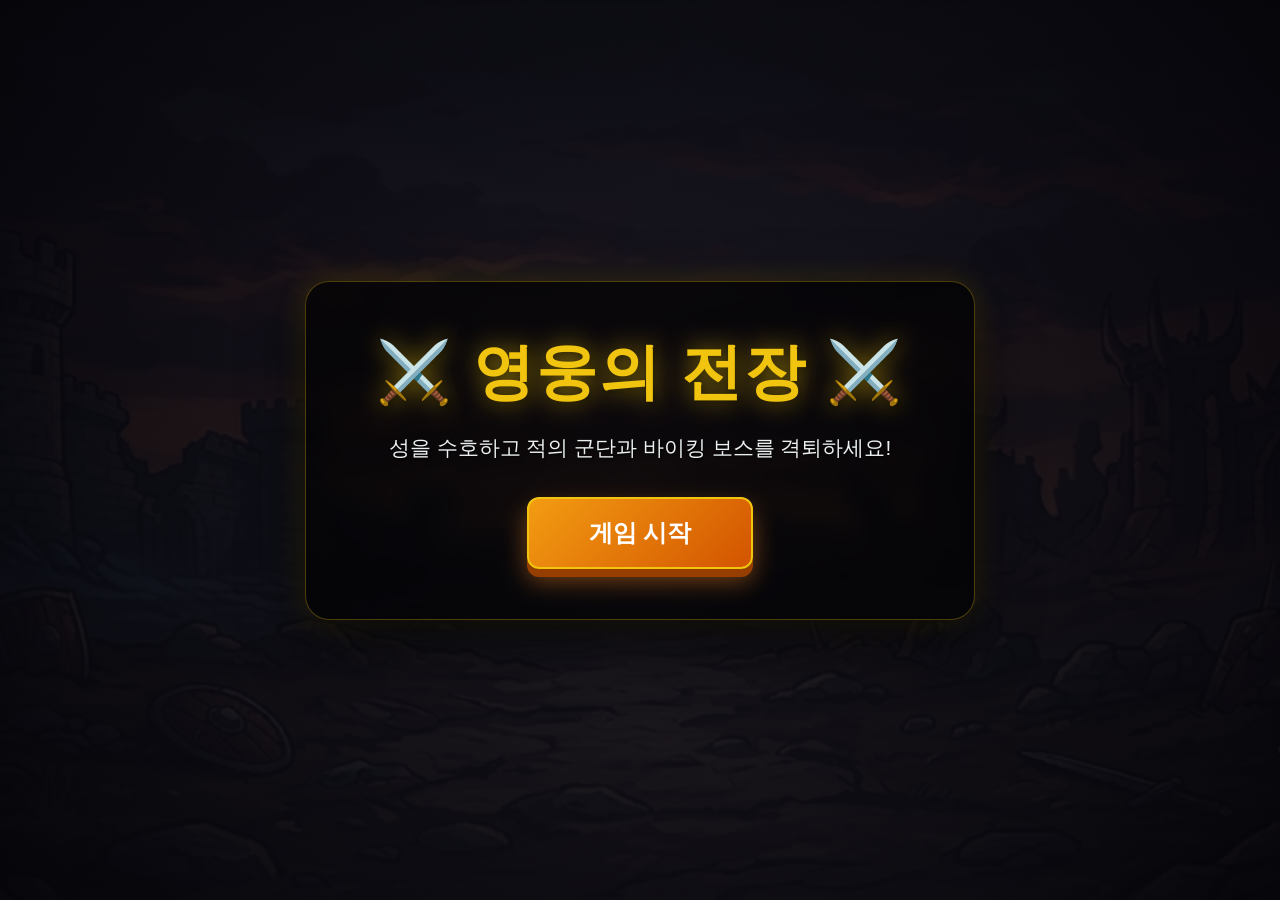
==== index.html @ 430312c9 "GR" ====
<!DOCTYPE html>
<html lang="ko">
<head>
  <meta charset="UTF-8">
  <title>팔라독 스타일 디펜스 - 영웅의 전장</title>
  <link rel="stylesheet" href="style.css">
</head>
<body>
  <!-- 1. 시작 화면 -->
  <div id="start-screen" class="screen">
    <div class="title-backdrop"></div>
    <div class="title-content">
      <h1>⚔️ 영웅의 전장 ⚔️</h1>
      <p class="subtitle">성을 수호하고 적의 군단과 바이킹 보스를 격퇴하세요!</p>
      <button id="start-btn">게임 시작</button>
    </div>
  </div>

  <!-- 2. 영웅 선택 화면 -->
  <div id="select-screen" class="screen" style="display:none;">
    <h2>영웅을 선택하세요</h2>
    <div class="hero-container">
      <div class="hero-card" data-hero="pantheon">
        <div class="card-portrait">
          <img src="hero_pantheon.png" alt="판테온">
        </div>
        <h3>🔱 판테온</h3>
        <p class="hero-role">근접 돌파형</p>
        <p class="hero-desc">강인한 체력과 공격력을 가진 로마 중보병 부대를 지휘합니다.</p>
      </div>

      <div class="hero-card" data-hero="mage">
        <div class="card-portrait">
          <img src="hero_mage.png" alt="마법사">
        </div>
        <h3>🔮 마법사</h3>
        <p class="hero-role">마법 원거리형</p>
        <p class="hero-desc">신비로운 지팡이로 비전 마법을 구사하는 대마법사 부대를 소환합니다.</p>
      </div>

      <div class="hero-card" data-hero="archer">
        <div class="card-portrait">
          <img src="hero_archer.png" alt="궁수">
        </div>
        <h3>🏹 궁수</h3>
        <p class="hero-role">고속 저격형</p>
        <p class="hero-desc">빠른 기동력과 긴 사거리로 적을 요격하는 엘프 저격수 부대를 통솔합니다.</p>
      </div>
    </div>
  </div>

  <!-- 3. 전투 화면 -->
  <div id="game-screen" style="display:none;">
    <!-- 상단 UI (성 체력 및 마나) -->
    <div id="ui-top">
      <!-- 내 성 체력 -->
      <div class="castle-ui-left">
        <span class="castle-label">🛡️ 아군 성채</span>
        <div class="castle-hp-bar">
          <div id="player-castle-hp" style="width:100%; background: linear-gradient(90deg, #2980b9, #27ae60);"></div>
        </div>
      </div>
      
      <!-- 중앙 영웅 및 마나 -->
      <div id="center-ui">
        <div class="hero-info-badge">
          <img id="hero-avatar" src="hero_pantheon.png" alt="영웅">
          <div>
            <h2 id="hero-name">소환사: 판테온</h2>
            <div id="mana-container">
              <div id="mana-bar"></div>
              <span id="mana-text">마나: 0/100</span>
            </div>
          </div>
        </div>
      </div>

      <!-- 적 성 체력 -->
      <div class="castle-ui-right">
        <span class="castle-label">💀 적군 요새</span>
        <div class="castle-hp-bar">
          <div id="enemy-castle-hp" style="width:100%; background: linear-gradient(90deg, #c0392b, #e74c3c);"></div>
        </div>
      </div>
    </div>

    <canvas id="game-canvas"></canvas>

    <!-- 하단 UI -->
    <div id="ui-bottom">
      <div id="skill-panel">
        <button class="summon-btn" data-index="0">
          <span class="cost">30</span>
          <div class="summon-thumb"><img src="soldier.png" alt="유닛 1"></div>
          <span class="unit-name">유닛 1</span>
        </button>
        <button class="summon-btn" data-index="1">
          <span class="cost">50</span>
          <div class="summon-thumb"><img src="soldier.png" alt="유닛 2"></div>
          <span class="unit-name">유닛 2</span>
        </button>
        <button class="summon-btn" data-index="2">
          <span class="cost">70</span>
          <div class="summon-thumb"><img src="soldier.png" alt="유닛 3"></div>
          <span class="unit-name">유닛 3</span>
        </button>
      </div>
      <button id="restart-btn" style="display:none;">다시 시작</button>
    </div>
  </div>

  <script src="game.js"></script>
</body>
</html>
---- style.css ----
* { box-sizing: border-box; margin: 0; padding: 0; }
body {
  font-family: 'Malgun Gothic', 'Apple SD Gothic Neo', sans-serif;
  background: #0d1117;
  color: #fff;
  overflow: hidden;
  user-select: none;
}

.screen {
  position: absolute; top: 0; left: 0; width: 100vw; height: 100vh;
  display: flex; flex-direction: column; justify-content: center; align-items: center;
  z-index: 10; padding: 20px;
}

/* 1. 시작 화면 */
#start-screen {
  background: radial-gradient(circle at center, rgba(20,20,30,0.85), rgba(5,5,10,0.95)),
              url('battlefield_bg.png') center/cover no-repeat;
  text-align: center;
}

.title-content {
  position: relative;
  z-index: 2;
  display: flex;
  flex-direction: column;
  align-items: center;
  gap: 20px;
  background: rgba(0, 0, 0, 0.65);
  padding: 50px 70px;
  border-radius: 24px;
  border: 1px solid rgba(241, 196, 15, 0.3);
  box-shadow: 0 20px 60px rgba(0, 0, 0, 0.8), 0 0 30px rgba(241, 196, 15, 0.2);
  backdrop-filter: blur(8px);
}

h1 {
  font-size: 3.8rem;
  font-weight: 900;
  color: #f1c40f;
  text-shadow: 0 0 25px rgba(241, 196, 15, 0.6), 2px 2px 6px #000;
  letter-spacing: 2px;
}

.subtitle {
  font-size: 1.3rem;
  color: #ecf0f1;
  text-shadow: 1px 1px 3px #000;
}

#start-btn {
  padding: 18px 60px;
  font-size: 24px;
  font-weight: bold;
  background: linear-gradient(135deg, #f39c12, #d35400);
  color: #fff;
  border: 2px solid #f1c40f;
  border-radius: 12px;
  cursor: pointer;
  box-shadow: 0 8px 0 #963e00, 0 12px 25px rgba(230, 126, 34, 0.5);
  transition: all 0.15s ease;
  margin-top: 15px;
}

#start-btn:hover {
  transform: translateY(-2px);
  box-shadow: 0 10px 0 #963e00, 0 16px 30px rgba(230, 126, 34, 0.7);
  filter: brightness(1.1);
}

#start-btn:active {
  transform: translateY(6px);
  box-shadow: 0 2px 0 #963e00;
}

/* 2. 영웅 선택 화면 */
#select-screen {
  background: radial-gradient(circle at center, #1e272e, #0a0e14);
}

#select-screen h2 {
  font-size: 2.8rem;
  margin-bottom: 30px;
  text-shadow: 0 0 15px rgba(241, 196, 15, 0.4), 2px 2px 4px #000;
  color: #f1c40f;
}

.hero-container {
  display: flex;
  gap: 35px;
  justify-content: center;
  align-items: stretch;
}

.hero-card {
  width: 250px;
  padding: 25px 20px;
  background: linear-gradient(180deg, rgba(40,44,52,0.95), rgba(20,24,30,0.95));
  border: 2px solid #4a5568;
  border-radius: 20px;
  text-align: center;
  cursor: pointer;
  transition: all 0.25s cubic-bezier(0.175, 0.885, 0.32, 1.275);
  box-shadow: 0 12px 35px rgba(0, 0, 0, 0.7);
  display: flex;
  flex-direction: column;
  align-items: center;
}

.hero-card:hover {
  transform: translateY(-12px) scale(1.04);
  border-color: #f1c40f;
  box-shadow: 0 20px 45px rgba(241, 196, 15, 0.35);
  background: linear-gradient(180deg, rgba(50,55,65,0.98), rgba(25,30,38,0.98));
}

.card-portrait {
  width: 150px;
  height: 150px;
  margin-bottom: 15px;
  display: flex;
  justify-content: center;
  align-items: center;
}

.card-portrait img {
  width: 100%;
  height: 100%;
  object-fit: contain;
  border-radius: 14px;
  box-shadow: 0 6px 20px rgba(0,0,0,0.6);
  transition: transform 0.2s ease;
}

.hero-card:hover .card-portrait img {
  transform: scale(1.05);
}

.hero-card h3 {
  font-size: 24px;
  color: #f1c40f;
  margin-bottom: 6px;
}

.hero-role {
  font-size: 13px;
  font-weight: bold;
  color: #3498db;
  text-transform: uppercase;
  letter-spacing: 1px;
  margin-bottom: 12px;
}

.hero-card[data-hero="pantheon"] .hero-role { color: #e74c3c; }
.hero-card[data-hero="mage"] .hero-role { color: #9b59b6; }
.hero-card[data-hero="archer"] .hero-role { color: #2ecc71; }

.hero-desc {
  font-size: 13px;
  color: #bdc3c7;
  line-height: 1.4;
}

/* 3. 인게임 화면 */
#game-screen {
  position: relative;
  width: 100vw;
  height: 100vh;
  background: #000;
}

#game-canvas {
  display: block;
  width: 100%;
  height: 100%;
}

/* 상단 UI */
#ui-top {
  position: absolute;
  top: 15px;
  left: 20px;
  right: 20px;
  display: flex;
  justify-content: space-between;
  align-items: center;
  z-index: 5;
  pointer-events: none;
}

.castle-ui-left, .castle-ui-right {
  display: flex;
  flex-direction: column;
  gap: 6px;
  background: rgba(15, 20, 30, 0.75);
  padding: 10px 16px;
  border-radius: 12px;
  border: 1px solid rgba(255, 255, 255, 0.15);
  box-shadow: 0 4px 15px rgba(0, 0, 0, 0.5);
  backdrop-filter: blur(5px);
}

.castle-label {
  font-size: 15px;
  font-weight: bold;
  text-shadow: 1px 1px 3px #000;
}

.castle-hp-bar {
  width: 220px;
  height: 16px;
  background: rgba(0, 0, 0, 0.6);
  border: 1px solid rgba(255, 255, 255, 0.3);
  border-radius: 8px;
  overflow: hidden;
  box-shadow: inset 0 2px 4px rgba(0,0,0,0.6);
}

#player-castle-hp, #enemy-castle-hp {
  height: 100%;
  transition: width 0.2s ease-out;
  border-radius: 6px;
}

/* 중앙 영웅 및 마나 */
#center-ui {
  display: flex;
  justify-content: center;
  align-items: center;
}

.hero-info-badge {
  display: flex;
  align-items: center;
  gap: 12px;
  background: rgba(15, 20, 30, 0.85);
  padding: 8px 18px 8px 10px;
  border-radius: 35px;
  border: 2px solid #f1c40f;
  box-shadow: 0 6px 20px rgba(0, 0, 0, 0.6);
  backdrop-filter: blur(6px);
}

#hero-avatar {
  width: 48px;
  height: 48px;
  border-radius: 50%;
  border: 2px solid #f1c40f;
  object-fit: cover;
  background: #111;
  box-shadow: 0 2px 8px rgba(0, 0, 0, 0.5);
}

#hero-name {
  font-size: 16px;
  font-weight: bold;
  color: #f1c40f;
  margin-bottom: 4px;
  text-shadow: 1px 1px 3px #000;
}

#mana-container {
  width: 220px;
  height: 16px;
  background: rgba(0, 0, 0, 0.7);
  border: 1px solid rgba(255, 255, 255, 0.3);
  border-radius: 10px;
  position: relative;
  overflow: hidden;
}

#mana-bar {
  width: 0%;
  height: 100%;
  background: linear-gradient(90deg, #2980b9, #9b59b6);
  transition: width 0.1s linear;
}

#mana-text {
  position: absolute;
  top: 50%;
  left: 50%;
  transform: translate(-50%, -50%);
  font-size: 11px;
  font-weight: 900;
  color: #fff;
  text-shadow: 1px 1px 2px #000;
}

/* 하단 UI */
#ui-bottom {
  position: absolute;
  bottom: 20px;
  left: 50%;
  transform: translateX(-50%);
  display: flex;
  align-items: center;
  gap: 20px;
  z-index: 5;
}

#skill-panel {
  display: flex;
  gap: 18px;
}

.summon-btn {
  position: relative;
  width: 105px;
  height: 115px;
  background: linear-gradient(180deg, #2c3e50, #1a252f);
  border: 3px solid #7f8c8d;
  border-radius: 16px;
  color: #fff;
  cursor: pointer;
  box-shadow: 0 8px 0 #111a22, 0 10px 20px rgba(0, 0, 0, 0.6);
  transition: all 0.1s ease;
  display: flex;
  flex-direction: column;
  justify-content: flex-end;
  align-items: center;
  padding: 8px 6px;
  overflow: visible;
}

.summon-btn:hover:not(:disabled) {
  border-color: #f1c40f;
  transform: translateY(-2px);
  box-shadow: 0 10px 0 #111a22, 0 12px 25px rgba(241, 196, 15, 0.3);
}

.summon-btn:active:not(:disabled) {
  transform: translateY(6px);
  box-shadow: 0 2px 0 #111a22;
}

.summon-btn:disabled {
  opacity: 0.45;
  cursor: not-allowed;
  filter: grayscale(100%);
  box-shadow: 0 4px 0 #111;
}

.summon-thumb {
  position: absolute;
  top: 10px;
  left: 50%;
  transform: translateX(-50%);
  width: 60px;
  height: 65px;
  display: flex;
  justify-content: center;
  align-items: center;
  pointer-events: none;
}

.summon-thumb img {
  max-width: 100%;
  max-height: 100%;
  object-fit: contain;
  filter: drop-shadow(0 4px 6px rgba(0,0,0,0.7));
}

.summon-btn .cost {
  position: absolute;
  top: -8px;
  right: -8px;
  background: linear-gradient(135deg, #2980b9, #1abc9c);
  border: 2px solid #fff;
  border-radius: 50%;
  width: 32px;
  height: 32px;
  display: flex;
  justify-content: center;
  align-items: center;
  font-size: 13px;
  font-weight: 900;
  color: #fff;
  box-shadow: 0 3px 8px rgba(0, 0, 0, 0.5);
  z-index: 2;
}

.unit-name {
  font-size: 13px;
  font-weight: bold;
  color: #f1c40f;
  text-shadow: 1px 1px 2px #000;
  z-index: 2;
  margin-top: auto;
}

#restart-btn {
  padding: 16px 36px;
  font-size: 20px;
  font-weight: bold;
  background: linear-gradient(135deg, #e74c3c, #c0392b);
  color: white;
  border: 2px solid #ff7675;
  border-radius: 12px;
  cursor: pointer;
  box-shadow: 0 6px 0 #78281f, 0 8px 20px rgba(231, 76, 60, 0.5);
  position: absolute;
  bottom: 0;
  right: -150px;
  transition: all 0.1s;
}

#restart-btn:hover {
  transform: translateY(-2px);
  filter: brightness(1.1);
}

#restart-btn:active {
  transform: translateY(4px);
  box-shadow: 0 2px 0 #78281f;
}
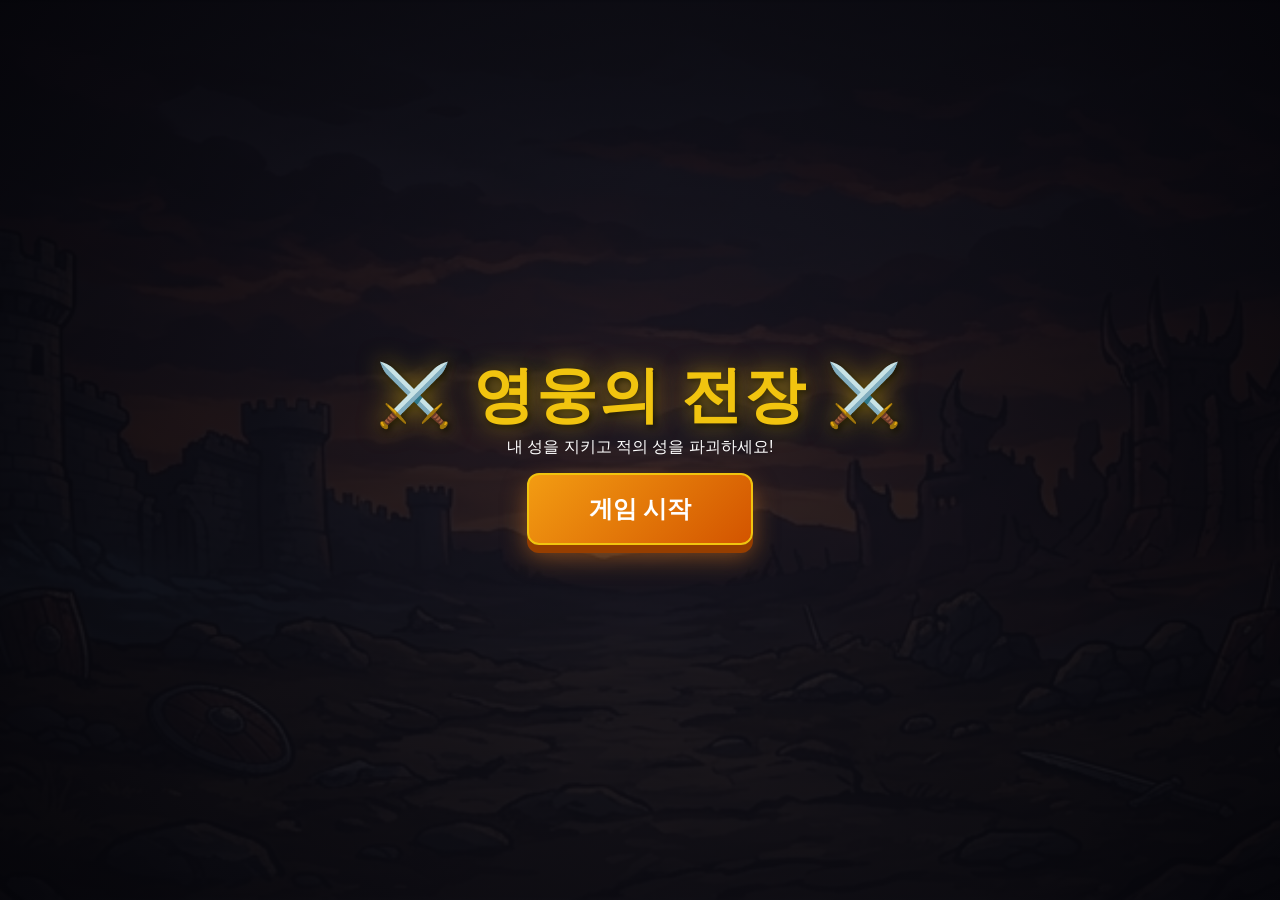
==== commit eba35947: "ASDF" ====
--- a/index.html
+++ b/index.html
@@ -2,18 +2,15 @@
 <html lang="ko">
 <head>
   <meta charset="UTF-8">
-  <title>팔라독 스타일 디펜스 - 영웅의 전장</title>
+  <title>팔라독 스타일 디펜스</title>
   <link rel="stylesheet" href="style.css">
 </head>
 <body>
   <!-- 1. 시작 화면 -->
   <div id="start-screen" class="screen">
-    <div class="title-backdrop"></div>
-    <div class="title-content">
-      <h1>⚔️ 영웅의 전장 ⚔️</h1>
-      <p class="subtitle">성을 수호하고 적의 군단과 바이킹 보스를 격퇴하세요!</p>
-      <button id="start-btn">게임 시작</button>
-    </div>
+    <h1>⚔️ 영웅의 전장 ⚔️</h1>
+    <p>내 성을 지키고 적의 성을 파괴하세요!</p>
+    <button id="start-btn">게임 시작</button>
   </div>
 
   <!-- 2. 영웅 선택 화면 -->
@@ -21,30 +18,91 @@
     <h2>영웅을 선택하세요</h2>
     <div class="hero-container">
       <div class="hero-card" data-hero="pantheon">
-        <div class="card-portrait">
-          <img src="hero_pantheon.png" alt="판테온">
+        <h3>🔱 판테온</h3>
+        <p>강력한 근접 유닛 소환</p>
+      </div>
+      <div class="hero-card" data-hero="mage">
+        <h3>🔮 마법사</h3>
+        <p>광역 마법 유닛 소환</p>
+      </div>
+      <div class="hero-card" data-hero="archer">
+        <h3>🏹 궁수</h3>
+        <p>원거리 저격 유닛 소환</p>
+      </div>
+    </div>
+  </div>
+
+  <!-- 3. 전투 화면 -->
+  <div id="game-screen" style="display:none;">
+    <!-- 상단 UI -->
+    <div id="ui-top">
+      <div id="hero-info">
+        <h2 id="hero-name">영웅</h2>
+        <div id="mana-container">
+          <div id="mana-bar"></div>
+          <span id="mana-text">마나: 0/100</span>
         </div>
+      </div>
+      <!-- 적 성 체력 UI -->
+      <div id="enemy-castle-ui">
+        <span>적 성</span>
+        <div class="castle-hp-bar"><div id="enemy-castle-hp"></div></div>
+      </div>
+    </div>
+
+    <!-- 전투 캔버스 -->
+    <canvas id="game-canvas"></canvas>
+
+    <!-- 하단 UI -->
+    <div id="ui-bottom">
+      <div id="skill-panel">
+        <button class="summon-btn" data-type="minion1">
+          <span class="cost">30</span> 유닛 1
+        </button>
+        <button class="summon-btn" data-type="minion2">
+          <span class="cost">50</span> 유닛 2
+        </button>
+        <button class="summon-btn" data-type="minion3">
+          <span class="cost">70</span> 유닛 3
+        </button>
+      </div>
+      <button id="restart-btn" style="display:none;">다시 시작</button>
+    </div>
+  </div>
+
+  <script src="game.js"></script>
+</body>
+</html>
+<!DOCTYPE html>
+<html lang="ko">
+<head>
+  <meta charset="UTF-8">
+  <title>팔라독 스타일 디펜스</title>
+  <link rel="stylesheet" href="style.css">
+</head>
+<body>
+  <!-- 1. 시작 화면 -->
+  <div id="start-screen" class="screen">
+    <h1>⚔️ 영웅의 전장 ⚔️</h1>
+    <p>내 성을 지키고 적의 성을 파괴하세요!</p>
+    <button id="start-btn">게임 시작</button>
+  </div>
+
+  <!-- 2. 영웅 선택 화면 -->
+  <div id="select-screen" class="screen" style="display:none;">
+    <h2>영웅을 선택하세요</h2>
+    <div class="hero-container">
+      <div class="hero-card" data-hero="pantheon">
         <h3>🔱 판테온</h3>
-        <p class="hero-role">근접 돌파형</p>
-        <p class="hero-desc">강인한 체력과 공격력을 가진 로마 중보병 부대를 지휘합니다.</p>
+        <p>강력한 근접 유닛 소환</p>
       </div>
-
       <div class="hero-card" data-hero="mage">
-        <div class="card-portrait">
-          <img src="hero_mage.png" alt="마법사">
-        </div>
         <h3>🔮 마법사</h3>
-        <p class="hero-role">마법 원거리형</p>
-        <p class="hero-desc">신비로운 지팡이로 비전 마법을 구사하는 대마법사 부대를 소환합니다.</p>
+        <p>광역 마법 유닛 소환</p>
       </div>
-
       <div class="hero-card" data-hero="archer">
-        <div class="card-portrait">
-          <img src="hero_archer.png" alt="궁수">
-        </div>
         <h3>🏹 궁수</h3>
-        <p class="hero-role">고속 저격형</p>
-        <p class="hero-desc">빠른 기동력과 긴 사거리로 적을 요격하는 엘프 저격수 부대를 통솔합니다.</p>
+        <p>원거리 저격 유닛 소환</p>
       </div>
     </div>
   </div>
@@ -55,32 +113,23 @@
     <div id="ui-top">
       <!-- 내 성 체력 -->
       <div class="castle-ui-left">
-        <span class="castle-label">🛡️ 아군 성채</span>
-        <div class="castle-hp-bar">
-          <div id="player-castle-hp" style="width:100%; background: linear-gradient(90deg, #2980b9, #27ae60);"></div>
-        </div>
+        <span>내 성</span>
+        <div class="castle-hp-bar"><div id="player-castle-hp" style="width:100%; background:#3498db;"></div></div>
       </div>
       
       <!-- 중앙 영웅 및 마나 -->
       <div id="center-ui">
-        <div class="hero-info-badge">
-          <img id="hero-avatar" src="hero_pantheon.png" alt="영웅">
-          <div>
-            <h2 id="hero-name">소환사: 판테온</h2>
-            <div id="mana-container">
-              <div id="mana-bar"></div>
-              <span id="mana-text">마나: 0/100</span>
-            </div>
-          </div>
+        <h2 id="hero-name">영웅</h2>
+        <div id="mana-container">
+          <div id="mana-bar"></div>
+          <span id="mana-text">마나: 0/100</span>
         </div>
       </div>
 
       <!-- 적 성 체력 -->
       <div class="castle-ui-right">
-        <span class="castle-label">💀 적군 요새</span>
-        <div class="castle-hp-bar">
-          <div id="enemy-castle-hp" style="width:100%; background: linear-gradient(90deg, #c0392b, #e74c3c);"></div>
-        </div>
+        <span>적 성</span>
+        <div class="castle-hp-bar"><div id="enemy-castle-hp" style="width:100%; background:#e74c3c;"></div></div>
       </div>
     </div>
 
@@ -89,21 +138,9 @@
     <!-- 하단 UI -->
     <div id="ui-bottom">
       <div id="skill-panel">
-        <button class="summon-btn" data-index="0">
-          <span class="cost">30</span>
-          <div class="summon-thumb"><img src="soldier.png" alt="유닛 1"></div>
-          <span class="unit-name">유닛 1</span>
-        </button>
-        <button class="summon-btn" data-index="1">
-          <span class="cost">50</span>
-          <div class="summon-thumb"><img src="soldier.png" alt="유닛 2"></div>
-          <span class="unit-name">유닛 2</span>
-        </button>
-        <button class="summon-btn" data-index="2">
-          <span class="cost">70</span>
-          <div class="summon-thumb"><img src="soldier.png" alt="유닛 3"></div>
-          <span class="unit-name">유닛 3</span>
-        </button>
+        <button class="summon-btn" data-type="minion1"><span class="cost">30</span> 유닛 1</button>
+        <button class="summon-btn" data-type="minion2"><span class="cost">50</span> 유닛 2</button>
+        <button class="summon-btn" data-type="minion3"><span class="cost">70</span> 유닛 3</button>
       </div>
       <button id="restart-btn" style="display:none;">다시 시작</button>
     </div>
@@ -111,4 +148,4 @@
 
   <script src="game.js"></script>
 </body>
-</html>
+</html>
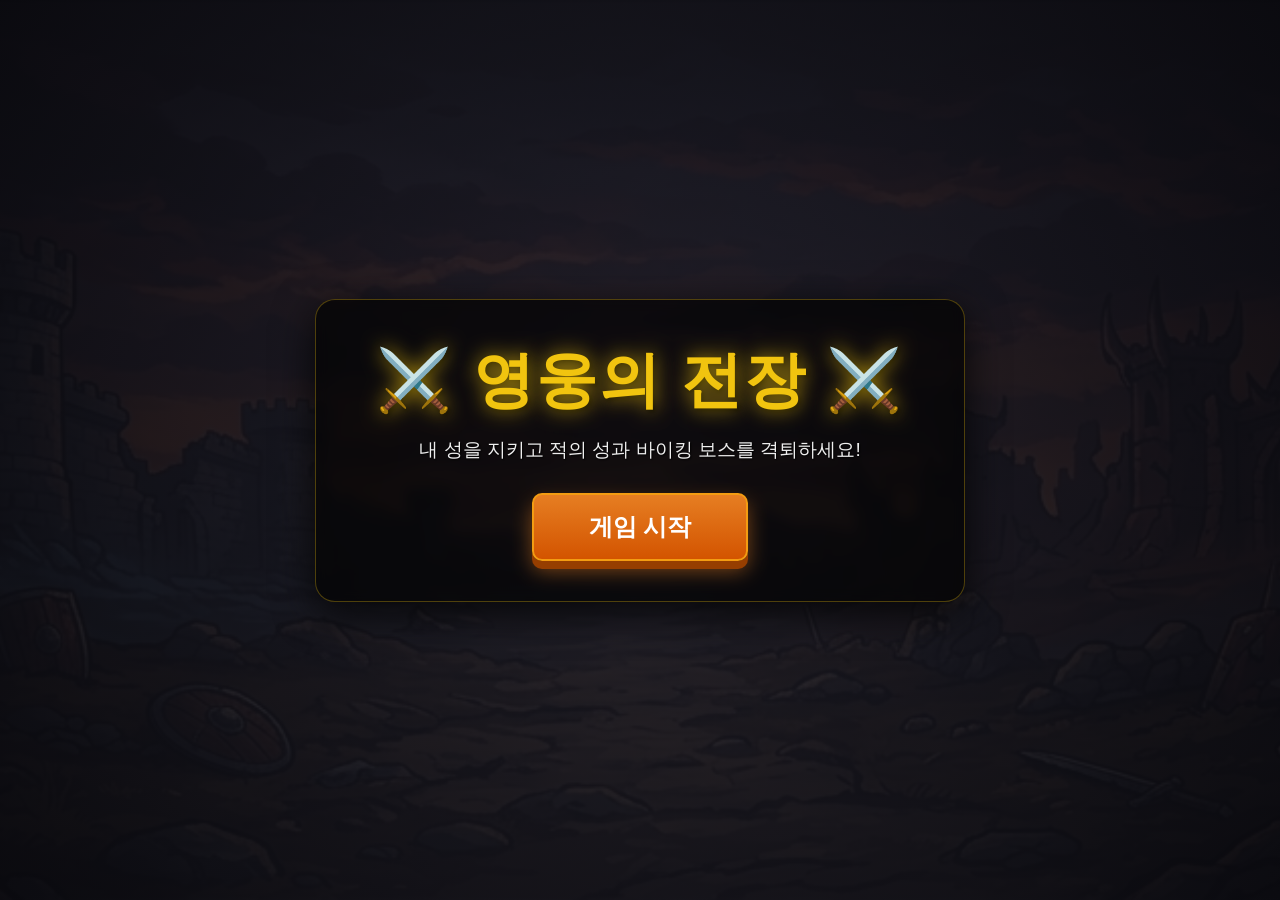
==== commit f72f39be: "asdf" ====
--- a/index.html
+++ b/index.html
@@ -2,15 +2,17 @@
 <html lang="ko">
 <head>
   <meta charset="UTF-8">
-  <title>팔라독 스타일 디펜스</title>
+  <title>팔라독 스타일 디펜스 - 영웅의 전장</title>
   <link rel="stylesheet" href="style.css">
 </head>
 <body>
   <!-- 1. 시작 화면 -->
   <div id="start-screen" class="screen">
-    <h1>⚔️ 영웅의 전장 ⚔️</h1>
-    <p>내 성을 지키고 적의 성을 파괴하세요!</p>
-    <button id="start-btn">게임 시작</button>
+    <div class="title-content">
+      <h1>⚔️ 영웅의 전장 ⚔️</h1>
+      <p class="subtitle">내 성을 지키고 적의 성과 바이킹 보스를 격퇴하세요!</p>
+      <button id="start-btn">게임 시작</button>
+    </div>
   </div>
 
   <!-- 2. 영웅 선택 화면 -->
@@ -18,16 +20,22 @@
     <h2>영웅을 선택하세요</h2>
     <div class="hero-container">
       <div class="hero-card" data-hero="pantheon">
+        <div class="card-portrait"><img src="hero_pantheon.png" alt="판테온" onerror="this.style.display='none'"></div>
         <h3>🔱 판테온</h3>
-        <p>강력한 근접 유닛 소환</p>
+        <p class="hero-role">근접 돌파형</p>
+        <p class="hero-desc">강력한 근접 보병 부대를 소환합니다.</p>
       </div>
       <div class="hero-card" data-hero="mage">
+        <div class="card-portrait"><img src="hero_mage.png" alt="마법사" onerror="this.style.display='none'"></div>
         <h3>🔮 마법사</h3>
-        <p>광역 마법 유닛 소환</p>
+        <p class="hero-role">원거리 마법형</p>
+        <p class="hero-desc">광역 비전 마법 유닛을 소환합니다.</p>
       </div>
       <div class="hero-card" data-hero="archer">
+        <div class="card-portrait"><img src="hero_archer.png" alt="궁수" onerror="this.style.display='none'"></div>
         <h3>🏹 궁수</h3>
-        <p>원거리 저격 유닛 소환</p>
+        <p class="hero-role">고속 저격형</p>
+        <p class="hero-desc">원거리 고속 화살 유닛을 소환합니다.</p>
       </div>
     </div>
   </div>
@@ -36,34 +44,50 @@
   <div id="game-screen" style="display:none;">
     <!-- 상단 UI -->
     <div id="ui-top">
-      <div id="hero-info">
-        <h2 id="hero-name">영웅</h2>
-        <div id="mana-container">
-          <div id="mana-bar"></div>
-          <span id="mana-text">마나: 0/100</span>
+      <div class="castle-ui-left">
+        <span class="castle-label">🛡️ 내 성</span>
+        <div class="castle-hp-bar"><div id="player-castle-hp" style="width:100%; background:#3498db;"></div></div>
+      </div>
+      
+      <div id="center-ui">
+        <div class="hero-info-badge">
+          <img id="hero-avatar" src="hero_pantheon.png" alt="영웅" onerror="this.style.display='none'">
+          <div>
+            <h2 id="hero-name">소환사: 판테온</h2>
+            <div id="mana-container">
+              <div id="mana-bar"></div>
+              <span id="mana-text">마나: 0/100</span>
+            </div>
+          </div>
         </div>
       </div>
-      <!-- 적 성 체력 UI -->
-      <div id="enemy-castle-ui">
-        <span>적 성</span>
-        <div class="castle-hp-bar"><div id="enemy-castle-hp"></div></div>
+
+      <div class="castle-ui-right">
+        <span class="castle-label">💀 적 성</span>
+        <div class="castle-hp-bar"><div id="enemy-castle-hp" style="width:100%; background:#e74c3c;"></div></div>
       </div>
     </div>
 
-    <!-- 전투 캔버스 -->
+    <!-- 전장 캔버스 -->
     <canvas id="game-canvas"></canvas>
 
-    <!-- 하단 UI -->
+    <!-- 하단 유닛 소환 UI -->
     <div id="ui-bottom">
       <div id="skill-panel">
-        <button class="summon-btn" data-type="minion1">
-          <span class="cost">30</span> 유닛 1
+        <button class="summon-btn" data-index="0">
+          <span class="cost">30</span>
+          <div class="summon-thumb"><img src="soldier.png" alt="유닛 1" onerror="this.style.display='none'"></div>
+          <span class="unit-name">유닛 1</span>
         </button>
-        <button class="summon-btn" data-type="minion2">
-          <span class="cost">50</span> 유닛 2
+        <button class="summon-btn" data-index="1">
+          <span class="cost">50</span>
+          <div class="summon-thumb"><img src="soldier.png" alt="유닛 2" onerror="this.style.display='none'"></div>
+          <span class="unit-name">유닛 2</span>
         </button>
-        <button class="summon-btn" data-type="minion3">
-          <span class="cost">70</span> 유닛 3
+        <button class="summon-btn" data-index="2">
+          <span class="cost">70</span>
+          <div class="summon-thumb"><img src="soldier.png" alt="유닛 3" onerror="this.style.display='none'"></div>
+          <span class="unit-name">유닛 3</span>
         </button>
       </div>
       <button id="restart-btn" style="display:none;">다시 시작</button>
@@ -73,79 +97,3 @@
   <script src="game.js"></script>
 </body>
 </html>
-<!DOCTYPE html>
-<html lang="ko">
-<head>
-  <meta charset="UTF-8">
-  <title>팔라독 스타일 디펜스</title>
-  <link rel="stylesheet" href="style.css">
-</head>
-<body>
-  <!-- 1. 시작 화면 -->
-  <div id="start-screen" class="screen">
-    <h1>⚔️ 영웅의 전장 ⚔️</h1>
-    <p>내 성을 지키고 적의 성을 파괴하세요!</p>
-    <button id="start-btn">게임 시작</button>
-  </div>
-
-  <!-- 2. 영웅 선택 화면 -->
-  <div id="select-screen" class="screen" style="display:none;">
-    <h2>영웅을 선택하세요</h2>
-    <div class="hero-container">
-      <div class="hero-card" data-hero="pantheon">
-        <h3>🔱 판테온</h3>
-        <p>강력한 근접 유닛 소환</p>
-      </div>
-      <div class="hero-card" data-hero="mage">
-        <h3>🔮 마법사</h3>
-        <p>광역 마법 유닛 소환</p>
-      </div>
-      <div class="hero-card" data-hero="archer">
-        <h3>🏹 궁수</h3>
-        <p>원거리 저격 유닛 소환</p>
-      </div>
-    </div>
-  </div>
-
-  <!-- 3. 전투 화면 -->
-  <div id="game-screen" style="display:none;">
-    <!-- 상단 UI (성 체력 및 마나) -->
-    <div id="ui-top">
-      <!-- 내 성 체력 -->
-      <div class="castle-ui-left">
-        <span>내 성</span>
-        <div class="castle-hp-bar"><div id="player-castle-hp" style="width:100%; background:#3498db;"></div></div>
-      </div>
-      
-      <!-- 중앙 영웅 및 마나 -->
-      <div id="center-ui">
-        <h2 id="hero-name">영웅</h2>
-        <div id="mana-container">
-          <div id="mana-bar"></div>
-          <span id="mana-text">마나: 0/100</span>
-        </div>
-      </div>
-
-      <!-- 적 성 체력 -->
-      <div class="castle-ui-right">
-        <span>적 성</span>
-        <div class="castle-hp-bar"><div id="enemy-castle-hp" style="width:100%; background:#e74c3c;"></div></div>
-      </div>
-    </div>
-
-    <canvas id="game-canvas"></canvas>
-
-    <!-- 하단 UI -->
-    <div id="ui-bottom">
-      <div id="skill-panel">
-        <button class="summon-btn" data-type="minion1"><span class="cost">30</span> 유닛 1</button>
-        <button class="summon-btn" data-type="minion2"><span class="cost">50</span> 유닛 2</button>
-        <button class="summon-btn" data-type="minion3"><span class="cost">70</span> 유닛 3</button>
-      </div>
-      <button id="restart-btn" style="display:none;">다시 시작</button>
-    </div>
-  </div>
-
-  <script src="game.js"></script>
-</body>
-</html>
--- a/style.css
+++ b/style.css
@@ -1,417 +1,173 @@
 * { box-sizing: border-box; margin: 0; padding: 0; }
 body {
-  font-family: 'Malgun Gothic', 'Apple SD Gothic Neo', sans-serif;
-  background: #0d1117;
+  font-family: 'Malgun Gothic', sans-serif;
+  background: #1a1a1a;
   color: #fff;
   overflow: hidden;
   user-select: none;
 }
 
+/* 1. 시작 화면 & 공통 화면 */
 .screen {
   position: absolute; top: 0; left: 0; width: 100vw; height: 100vh;
   display: flex; flex-direction: column; justify-content: center; align-items: center;
-  z-index: 10; padding: 20px;
-}
-
-/* 1. 시작 화면 */
-#start-screen {
-  background: radial-gradient(circle at center, rgba(20,20,30,0.85), rgba(5,5,10,0.95)),
+  background: radial-gradient(circle at center, rgba(30,30,40,0.85), rgba(10,10,15,0.95)),
+              url('background.png') center/cover no-repeat,
               url('battlefield_bg.png') center/cover no-repeat;
-  text-align: center;
+  z-index: 10;
+  padding: 20px;
+  gap: 30px;
 }
 
 .title-content {
-  position: relative;
-  z-index: 2;
   display: flex;
   flex-direction: column;
   align-items: center;
-  gap: 20px;
+  gap: 15px;
   background: rgba(0, 0, 0, 0.65);
-  padding: 50px 70px;
-  border-radius: 24px;
+  padding: 40px 60px;
+  border-radius: 20px;
   border: 1px solid rgba(241, 196, 15, 0.3);
-  box-shadow: 0 20px 60px rgba(0, 0, 0, 0.8), 0 0 30px rgba(241, 196, 15, 0.2);
-  backdrop-filter: blur(8px);
+  box-shadow: 0 10px 40px rgba(0, 0, 0, 0.8);
+  backdrop-filter: blur(6px);
 }
 
 h1 {
   font-size: 3.8rem;
-  font-weight: 900;
   color: #f1c40f;
-  text-shadow: 0 0 25px rgba(241, 196, 15, 0.6), 2px 2px 6px #000;
+  text-shadow: 0 0 20px rgba(241, 196, 15, 0.8), 2px 2px 4px #000;
   letter-spacing: 2px;
 }
-
-.subtitle {
-  font-size: 1.3rem;
-  color: #ecf0f1;
-  text-shadow: 1px 1px 3px #000;
+h2 {
+  font-size: 2.5rem;
+  margin-bottom: 20px;
+  text-shadow: 2px 2px 4px #000;
+  color: #f1c40f;
 }
+.subtitle, p { font-size: 1.2rem; color: #eee; text-shadow: 1px 1px 2px #000; }
 
 #start-btn {
-  padding: 18px 60px;
+  padding: 16px 55px;
   font-size: 24px;
   font-weight: bold;
-  background: linear-gradient(135deg, #f39c12, #d35400);
+  background: linear-gradient(to bottom, #e67e22, #d35400);
   color: #fff;
-  border: 2px solid #f1c40f;
-  border-radius: 12px;
+  border: 2px solid #f39c12;
+  border-radius: 10px;
   cursor: pointer;
-  box-shadow: 0 8px 0 #963e00, 0 12px 25px rgba(230, 126, 34, 0.5);
-  transition: all 0.15s ease;
+  box-shadow: 0 8px #963e00, 0 10px 20px rgba(230, 126, 34, 0.5);
+  transition: 0.1s;
   margin-top: 15px;
 }
-
-#start-btn:hover {
-  transform: translateY(-2px);
-  box-shadow: 0 10px 0 #963e00, 0 16px 30px rgba(230, 126, 34, 0.7);
-  filter: brightness(1.1);
-}
-
-#start-btn:active {
-  transform: translateY(6px);
-  box-shadow: 0 2px 0 #963e00;
-}
+#start-btn:hover { filter: brightness(1.1); transform: translateY(-2px); }
+#start-btn:active { transform: translateY(6px); box-shadow: 0 2px #963e00; }
 
 /* 2. 영웅 선택 화면 */
-#select-screen {
-  background: radial-gradient(circle at center, #1e272e, #0a0e14);
-}
-
-#select-screen h2 {
-  font-size: 2.8rem;
-  margin-bottom: 30px;
-  text-shadow: 0 0 15px rgba(241, 196, 15, 0.4), 2px 2px 4px #000;
-  color: #f1c40f;
-}
-
-.hero-container {
-  display: flex;
-  gap: 35px;
-  justify-content: center;
-  align-items: stretch;
-}
-
+.hero-container { display: flex; gap: 30px; margin-top: 10px; }
 .hero-card {
-  width: 250px;
-  padding: 25px 20px;
-  background: linear-gradient(180deg, rgba(40,44,52,0.95), rgba(20,24,30,0.95));
-  border: 2px solid #4a5568;
-  border-radius: 20px;
+  width: 240px;
+  padding: 25px 20px; 
+  background: linear-gradient(180deg, rgba(35, 40, 50, 0.95), rgba(15, 20, 25, 0.95)); 
+  border: 2px solid #555;
+  border-radius: 16px;
   text-align: center;
   cursor: pointer;
-  transition: all 0.25s cubic-bezier(0.175, 0.885, 0.32, 1.275);
-  box-shadow: 0 12px 35px rgba(0, 0, 0, 0.7);
+  transition: all 0.2s ease;
+  box-shadow: 0 10px 30px rgba(0,0,0,0.8);
   display: flex;
   flex-direction: column;
   align-items: center;
 }
-
-.hero-card:hover {
-  transform: translateY(-12px) scale(1.04);
-  border-color: #f1c40f;
-  box-shadow: 0 20px 45px rgba(241, 196, 15, 0.35);
-  background: linear-gradient(180deg, rgba(50,55,65,0.98), rgba(25,30,38,0.98));
+.hero-card:hover { 
+  transform: translateY(-10px) scale(1.04); 
+  border-color: #f1c40f; 
+  box-shadow: 0 15px 40px rgba(241, 196, 15, 0.35);
+  background: linear-gradient(180deg, rgba(45, 52, 65, 0.98), rgba(20, 26, 34, 0.98));
 }
-
 .card-portrait {
-  width: 150px;
-  height: 150px;
-  margin-bottom: 15px;
+  width: 130px;
+  height: 130px;
+  margin-bottom: 12px;
   display: flex;
   justify-content: center;
   align-items: center;
 }
-
 .card-portrait img {
   width: 100%;
   height: 100%;
   object-fit: contain;
-  border-radius: 14px;
-  box-shadow: 0 6px 20px rgba(0,0,0,0.6);
-  transition: transform 0.2s ease;
+  border-radius: 12px;
+  box-shadow: 0 4px 15px rgba(0,0,0,0.6);
 }
-
-.hero-card:hover .card-portrait img {
-  transform: scale(1.05);
-}
-
-.hero-card h3 {
-  font-size: 24px;
-  color: #f1c40f;
-  margin-bottom: 6px;
-}
-
-.hero-role {
-  font-size: 13px;
-  font-weight: bold;
-  color: #3498db;
-  text-transform: uppercase;
-  letter-spacing: 1px;
-  margin-bottom: 12px;
-}
-
+.hero-card h3 { margin-bottom: 6px; font-size: 24px; color: #f1c40f; }
+.hero-role { font-size: 13px; font-weight: bold; color: #3498db; margin-bottom: 8px; }
 .hero-card[data-hero="pantheon"] .hero-role { color: #e74c3c; }
 .hero-card[data-hero="mage"] .hero-role { color: #9b59b6; }
 .hero-card[data-hero="archer"] .hero-role { color: #2ecc71; }
+.hero-desc { font-size: 13px; color: #bbb; line-height: 1.4; }
 
-.hero-desc {
-  font-size: 13px;
-  color: #bdc3c7;
-  line-height: 1.4;
-}
-
-/* 3. 인게임 화면 */
-#game-screen {
-  position: relative;
-  width: 100vw;
-  height: 100vh;
-  background: #000;
-}
-
-#game-canvas {
-  display: block;
-  width: 100%;
-  height: 100%;
-}
+/* 3. 전투 화면 */
+#game-screen { position: relative; width: 100vw; height: 100vh; background: #111; }
+#game-canvas { display: block; width: 100%; height: 100%; }
 
 /* 상단 UI */
 #ui-top {
-  position: absolute;
-  top: 15px;
-  left: 20px;
-  right: 20px;
-  display: flex;
-  justify-content: space-between;
-  align-items: center;
-  z-index: 5;
-  pointer-events: none;
+  position: absolute; top: 15px; left: 20px; right: 20px;
+  display: flex; justify-content: space-between; align-items: center;
+  z-index: 5; pointer-events: none;
 }
+.castle-ui-left, .castle-ui-right {
+  font-size: 14px; font-weight: bold; text-shadow: 1px 1px 2px #000;
+  background: rgba(0,0,0,0.7); padding: 8px 14px; border-radius: 10px; border: 1px solid #444;
+}
+.castle-label { font-size: 14px; font-weight: bold; }
+.castle-hp-bar { width: 200px; height: 16px; background: #222; border: 1px solid #555; margin-top: 5px; border-radius: 8px; overflow: hidden; }
+#player-castle-hp, #enemy-castle-hp { height: 100%; transition: width 0.2s; border-radius: 6px; }
 
-.castle-ui-left, .castle-ui-right {
-  display: flex;
-  flex-direction: column;
-  gap: 6px;
-  background: rgba(15, 20, 30, 0.75);
-  padding: 10px 16px;
-  border-radius: 12px;
-  border: 1px solid rgba(255, 255, 255, 0.15);
-  box-shadow: 0 4px 15px rgba(0, 0, 0, 0.5);
-  backdrop-filter: blur(5px);
+#center-ui { text-align: center; display: flex; flex-direction: column; align-items: center; }
+.hero-info-badge {
+  display: flex; align-items: center; gap: 10px;
+  background: rgba(15, 20, 30, 0.85); padding: 6px 16px;
+  border-radius: 30px; border: 2px solid #f1c40f; box-shadow: 0 4px 15px rgba(0,0,0,0.6);
 }
+#hero-avatar {
+  width: 44px; height: 44px; border-radius: 50%; border: 2px solid #f1c40f;
+  object-fit: cover; background: #222;
+}
+#hero-name { font-size: 16px; font-weight: bold; color: #f1c40f; margin-bottom: 4px; text-shadow: 1px 1px 2px #000; }
+#mana-container {
+  width: 220px; height: 16px; background: rgba(0,0,0,0.8);
+  border: 1px solid #666; border-radius: 10px; position: relative; overflow: hidden;
+}
+#mana-bar { width: 0%; height: 100%; background: linear-gradient(90deg, #2980b9, #8e44ad); transition: width 0.1s; }
+#mana-text { position: absolute; top: 50%; left: 50%; transform: translate(-50%, -50%); font-size: 11px; font-weight: bold; }
 
-.castle-label {
-  font-size: 15px;
-  font-weight: bold;
-  text-shadow: 1px 1px 3px #000;
+/* 하단 소환 버튼 */
+#ui-bottom { position: absolute; bottom: 20px; left: 50%; transform: translateX(-50%); display: flex; gap: 18px; z-index: 5; }
+#skill-panel { display: flex; gap: 18px; }
+.summon-btn {
+  position: relative; width: 105px; height: 115px;
+  background: linear-gradient(180deg, #34495e, #1a252f); border: 3px solid #7f8c8d; border-radius: 16px;
+  color: #fff; font-size: 15px; font-weight: bold; cursor: pointer; box-shadow: 0 8px #111;
+  transition: 0.1s; display: flex; flex-direction: column; justify-content: flex-end; align-items: center;
+  padding: 8px 6px;
 }
-
-.castle-hp-bar {
-  width: 220px;
-  height: 16px;
-  background: rgba(0, 0, 0, 0.6);
-  border: 1px solid rgba(255, 255, 255, 0.3);
-  border-radius: 8px;
-  overflow: hidden;
-  box-shadow: inset 0 2px 4px rgba(0,0,0,0.6);
+.summon-btn:hover:not(:disabled) { border-color: #f1c40f; transform: translateY(-2px); box-shadow: 0 10px #111; }
+.summon-btn:active:not(:disabled) { transform: translateY(6px); box-shadow: 0 2px #111; }
+.summon-btn:disabled { opacity: 0.45; cursor: not-allowed; filter: grayscale(100%); }
+.summon-thumb {
+  position: absolute; top: 12px; left: 50%; transform: translateX(-50%);
+  width: 55px; height: 55px; display: flex; justify-content: center; align-items: center; pointer-events: none;
 }
-
-#player-castle-hp, #enemy-castle-hp {
-  height: 100%;
-  transition: width 0.2s ease-out;
-  border-radius: 6px;
+.summon-thumb img { max-width: 100%; max-height: 100%; object-fit: contain; }
+.summon-btn .cost {
+  position: absolute; top: -8px; right: -8px; background: #2980b9; border: 2px solid #fff; border-radius: 50%;
+  width: 32px; height: 32px; display: flex; justify-content: center; align-items: center; font-size: 12px; font-weight: bold;
 }
-
-/* 중앙 영웅 및 마나 */
-#center-ui {
-  display: flex;
-  justify-content: center;
-  align-items: center;
-}
-
-.hero-info-badge {
-  display: flex;
-  align-items: center;
-  gap: 12px;
-  background: rgba(15, 20, 30, 0.85);
-  padding: 8px 18px 8px 10px;
-  border-radius: 35px;
-  border: 2px solid #f1c40f;
-  box-shadow: 0 6px 20px rgba(0, 0, 0, 0.6);
-  backdrop-filter: blur(6px);
-}
-
-#hero-avatar {
-  width: 48px;
-  height: 48px;
-  border-radius: 50%;
-  border: 2px solid #f1c40f;
-  object-fit: cover;
-  background: #111;
-  box-shadow: 0 2px 8px rgba(0, 0, 0, 0.5);
-}
-
-#hero-name {
-  font-size: 16px;
-  font-weight: bold;
-  color: #f1c40f;
-  margin-bottom: 4px;
-  text-shadow: 1px 1px 3px #000;
-}
-
-#mana-container {
-  width: 220px;
-  height: 16px;
-  background: rgba(0, 0, 0, 0.7);
-  border: 1px solid rgba(255, 255, 255, 0.3);
-  border-radius: 10px;
-  position: relative;
-  overflow: hidden;
-}
-
-#mana-bar {
-  width: 0%;
-  height: 100%;
-  background: linear-gradient(90deg, #2980b9, #9b59b6);
-  transition: width 0.1s linear;
-}
-
-#mana-text {
-  position: absolute;
-  top: 50%;
-  left: 50%;
-  transform: translate(-50%, -50%);
-  font-size: 11px;
-  font-weight: 900;
-  color: #fff;
-  text-shadow: 1px 1px 2px #000;
-}
-
-/* 하단 UI */
-#ui-bottom {
-  position: absolute;
-  bottom: 20px;
-  left: 50%;
-  transform: translateX(-50%);
-  display: flex;
-  align-items: center;
-  gap: 20px;
-  z-index: 5;
-}
-
-#skill-panel {
-  display: flex;
-  gap: 18px;
-}
-
-.summon-btn {
-  position: relative;
-  width: 105px;
-  height: 115px;
-  background: linear-gradient(180deg, #2c3e50, #1a252f);
-  border: 3px solid #7f8c8d;
-  border-radius: 16px;
-  color: #fff;
-  cursor: pointer;
-  box-shadow: 0 8px 0 #111a22, 0 10px 20px rgba(0, 0, 0, 0.6);
-  transition: all 0.1s ease;
-  display: flex;
-  flex-direction: column;
-  justify-content: flex-end;
-  align-items: center;
-  padding: 8px 6px;
-  overflow: visible;
-}
-
-.summon-btn:hover:not(:disabled) {
-  border-color: #f1c40f;
-  transform: translateY(-2px);
-  box-shadow: 0 10px 0 #111a22, 0 12px 25px rgba(241, 196, 15, 0.3);
-}
-
-.summon-btn:active:not(:disabled) {
-  transform: translateY(6px);
-  box-shadow: 0 2px 0 #111a22;
-}
-
-.summon-btn:disabled {
-  opacity: 0.45;
-  cursor: not-allowed;
-  filter: grayscale(100%);
-  box-shadow: 0 4px 0 #111;
-}
-
-.summon-thumb {
-  position: absolute;
-  top: 10px;
-  left: 50%;
-  transform: translateX(-50%);
-  width: 60px;
-  height: 65px;
-  display: flex;
-  justify-content: center;
-  align-items: center;
-  pointer-events: none;
-}
-
-.summon-thumb img {
-  max-width: 100%;
-  max-height: 100%;
-  object-fit: contain;
-  filter: drop-shadow(0 4px 6px rgba(0,0,0,0.7));
-}
-
-.summon-btn .cost {
-  position: absolute;
-  top: -8px;
-  right: -8px;
-  background: linear-gradient(135deg, #2980b9, #1abc9c);
-  border: 2px solid #fff;
-  border-radius: 50%;
-  width: 32px;
-  height: 32px;
-  display: flex;
-  justify-content: center;
-  align-items: center;
-  font-size: 13px;
-  font-weight: 900;
-  color: #fff;
-  box-shadow: 0 3px 8px rgba(0, 0, 0, 0.5);
-  z-index: 2;
-}
-
-.unit-name {
-  font-size: 13px;
-  font-weight: bold;
-  color: #f1c40f;
-  text-shadow: 1px 1px 2px #000;
-  z-index: 2;
-  margin-top: auto;
-}
+.unit-name { font-size: 13px; color: #f1c40f; text-shadow: 1px 1px 2px #000; margin-top: auto; }
 
 #restart-btn {
-  padding: 16px 36px;
-  font-size: 20px;
-  font-weight: bold;
-  background: linear-gradient(135deg, #e74c3c, #c0392b);
-  color: white;
-  border: 2px solid #ff7675;
-  border-radius: 12px;
-  cursor: pointer;
-  box-shadow: 0 6px 0 #78281f, 0 8px 20px rgba(231, 76, 60, 0.5);
-  position: absolute;
-  bottom: 0;
-  right: -150px;
-  transition: all 0.1s;
+  padding: 15px 32px; font-size: 18px; font-weight: bold; background: linear-gradient(to bottom, #e74c3c, #c0392b);
+  color: white; border: 2px solid #ff7675; border-radius: 10px; cursor: pointer; box-shadow: 0 6px #78281f;
+  position: absolute; bottom: 0; right: -140px;
 }
-
-#restart-btn:hover {
-  transform: translateY(-2px);
-  filter: brightness(1.1);
-}
-
-#restart-btn:active {
-  transform: translateY(4px);
-  box-shadow: 0 2px 0 #78281f;
-}
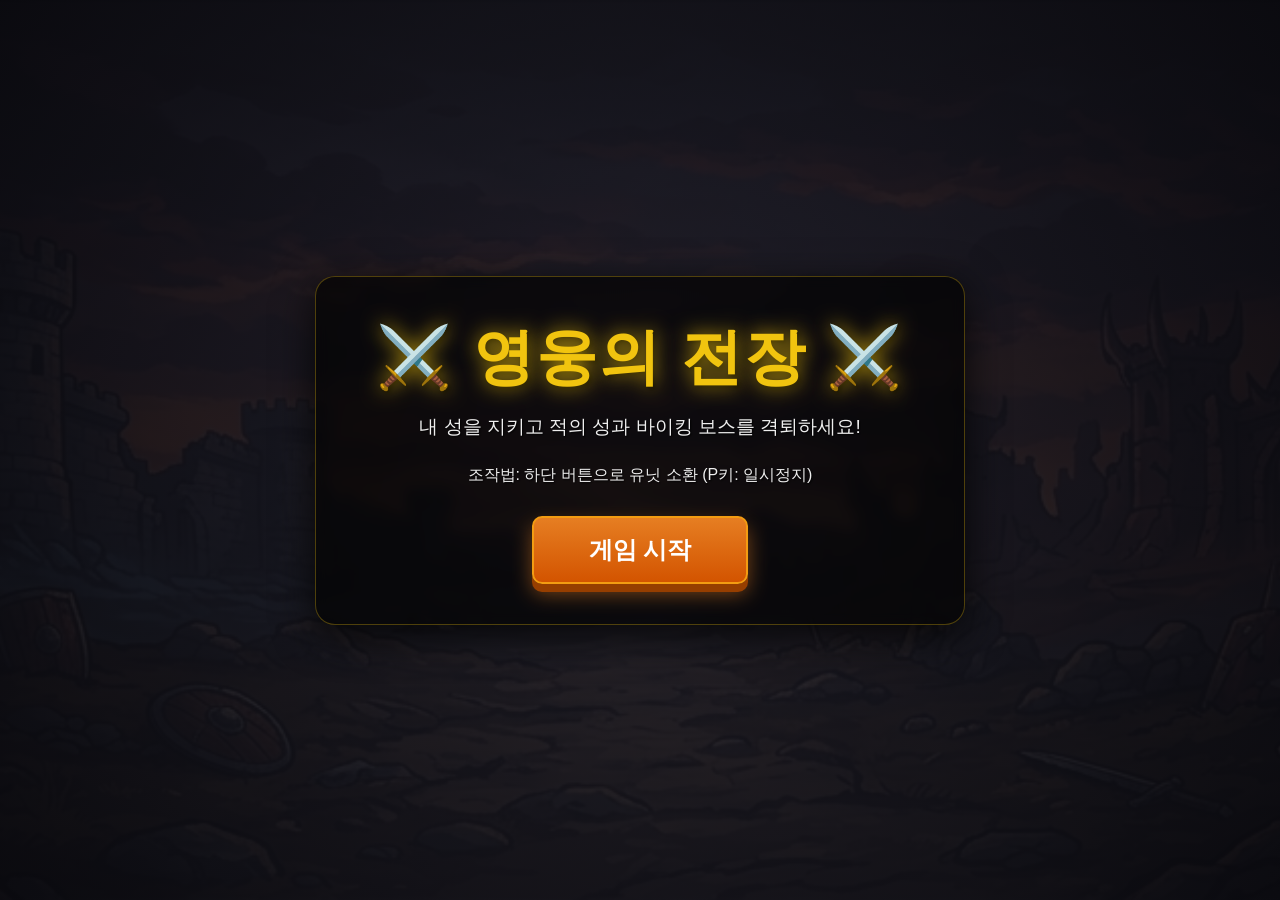
==== commit 3fd8d71c: "ASDF" ====
--- a/index.html
+++ b/index.html
@@ -11,6 +11,7 @@
     <div class="title-content">
       <h1>⚔️ 영웅의 전장 ⚔️</h1>
       <p class="subtitle">내 성을 지키고 적의 성과 바이킹 보스를 격퇴하세요!</p>
+      <p class="subtitle" style="font-size: 1rem; margin-top: 10px;">조작법: 하단 버튼으로 유닛 소환 (P키: 일시정지)</p>
       <button id="start-btn">게임 시작</button>
     </div>
   </div>
@@ -71,7 +72,7 @@
     <!-- 전장 캔버스 -->
     <canvas id="game-canvas"></canvas>
 
-    <!-- 하단 유닛 소환 UI -->
+    <!-- 하단 UI -->
     <div id="ui-bottom">
       <div id="skill-panel">
         <button class="summon-btn" data-index="0">
@@ -90,10 +91,25 @@
           <span class="unit-name">유닛 3</span>
         </button>
       </div>
+      
+      <!-- 컨트롤 버튼 (일시정지, 음소거) -->
+      <div id="control-panel">
+        <button id="pause-btn">⏸️ 일시정지</button>
+        <button id="mute-btn">🔊 소리 켬</button>
+        <button id="reduce-motion-btn">✨ 효과 켬</button>
+      </div>
+      
       <button id="restart-btn" style="display:none;">다시 시작</button>
+    </div>
+    
+    <!-- 일시정지 오버레이 -->
+    <div id="pause-overlay" style="display:none;">
+      <h1>⏸️ 일시정지</h1>
+      <p>P키를 누르거나 아래 버튼을 눌러 재개하세요.</p>
+      <button id="resume-btn">재개하기</button>
     </div>
   </div>
 
   <script src="game.js"></script>
 </body>
-</html>
+</html>
--- a/style.css
+++ b/style.css
@@ -20,44 +20,22 @@
 }
 
 .title-content {
-  display: flex;
-  flex-direction: column;
-  align-items: center;
-  gap: 15px;
-  background: rgba(0, 0, 0, 0.65);
-  padding: 40px 60px;
-  border-radius: 20px;
-  border: 1px solid rgba(241, 196, 15, 0.3);
-  box-shadow: 0 10px 40px rgba(0, 0, 0, 0.8);
+  display: flex; flex-direction: column; align-items: center; gap: 15px;
+  background: rgba(0, 0, 0, 0.65); padding: 40px 60px; border-radius: 20px;
+  border: 1px solid rgba(241, 196, 15, 0.3); box-shadow: 0 10px 40px rgba(0, 0, 0, 0.8);
   backdrop-filter: blur(6px);
 }
 
-h1 {
-  font-size: 3.8rem;
-  color: #f1c40f;
-  text-shadow: 0 0 20px rgba(241, 196, 15, 0.8), 2px 2px 4px #000;
-  letter-spacing: 2px;
-}
-h2 {
-  font-size: 2.5rem;
-  margin-bottom: 20px;
-  text-shadow: 2px 2px 4px #000;
-  color: #f1c40f;
-}
+h1 { font-size: 3.8rem; color: #f1c40f; text-shadow: 0 0 20px rgba(241, 196, 15, 0.8), 2px 2px 4px #000; letter-spacing: 2px; }
+h2 { font-size: 2.5rem; margin-bottom: 20px; text-shadow: 2px 2px 4px #000; color: #f1c40f; }
 .subtitle, p { font-size: 1.2rem; color: #eee; text-shadow: 1px 1px 2px #000; }
 
 #start-btn {
-  padding: 16px 55px;
-  font-size: 24px;
-  font-weight: bold;
+  padding: 16px 55px; font-size: 24px; font-weight: bold;
   background: linear-gradient(to bottom, #e67e22, #d35400);
-  color: #fff;
-  border: 2px solid #f39c12;
-  border-radius: 10px;
-  cursor: pointer;
-  box-shadow: 0 8px #963e00, 0 10px 20px rgba(230, 126, 34, 0.5);
-  transition: 0.1s;
-  margin-top: 15px;
+  color: #fff; border: 2px solid #f39c12; border-radius: 10px;
+  cursor: pointer; box-shadow: 0 8px #963e00, 0 10px 20px rgba(230, 126, 34, 0.5);
+  transition: 0.1s; margin-top: 15px;
 }
 #start-btn:hover { filter: brightness(1.1); transform: translateY(-2px); }
 #start-btn:active { transform: translateY(6px); box-shadow: 0 2px #963e00; }
@@ -65,40 +43,19 @@
 /* 2. 영웅 선택 화면 */
 .hero-container { display: flex; gap: 30px; margin-top: 10px; }
 .hero-card {
-  width: 240px;
-  padding: 25px 20px; 
+  width: 240px; padding: 25px 20px; 
   background: linear-gradient(180deg, rgba(35, 40, 50, 0.95), rgba(15, 20, 25, 0.95)); 
-  border: 2px solid #555;
-  border-radius: 16px;
-  text-align: center;
-  cursor: pointer;
-  transition: all 0.2s ease;
-  box-shadow: 0 10px 30px rgba(0,0,0,0.8);
-  display: flex;
-  flex-direction: column;
-  align-items: center;
+  border: 2px solid #555; border-radius: 16px; text-align: center; cursor: pointer;
+  transition: all 0.2s ease; box-shadow: 0 10px 30px rgba(0,0,0,0.8);
+  display: flex; flex-direction: column; align-items: center;
 }
 .hero-card:hover { 
-  transform: translateY(-10px) scale(1.04); 
-  border-color: #f1c40f; 
+  transform: translateY(-10px) scale(1.04); border-color: #f1c40f; 
   box-shadow: 0 15px 40px rgba(241, 196, 15, 0.35);
   background: linear-gradient(180deg, rgba(45, 52, 65, 0.98), rgba(20, 26, 34, 0.98));
 }
-.card-portrait {
-  width: 130px;
-  height: 130px;
-  margin-bottom: 12px;
-  display: flex;
-  justify-content: center;
-  align-items: center;
-}
-.card-portrait img {
-  width: 100%;
-  height: 100%;
-  object-fit: contain;
-  border-radius: 12px;
-  box-shadow: 0 4px 15px rgba(0,0,0,0.6);
-}
+.card-portrait { width: 130px; height: 130px; margin-bottom: 12px; display: flex; justify-content: center; align-items: center; }
+.card-portrait img { width: 100%; height: 100%; object-fit: contain; border-radius: 12px; box-shadow: 0 4px 15px rgba(0,0,0,0.6); }
 .hero-card h3 { margin-bottom: 6px; font-size: 24px; color: #f1c40f; }
 .hero-role { font-size: 13px; font-weight: bold; color: #3498db; margin-bottom: 8px; }
 .hero-card[data-hero="pantheon"] .hero-role { color: #e74c3c; }
@@ -130,20 +87,14 @@
   background: rgba(15, 20, 30, 0.85); padding: 6px 16px;
   border-radius: 30px; border: 2px solid #f1c40f; box-shadow: 0 4px 15px rgba(0,0,0,0.6);
 }
-#hero-avatar {
-  width: 44px; height: 44px; border-radius: 50%; border: 2px solid #f1c40f;
-  object-fit: cover; background: #222;
-}
+#hero-avatar { width: 44px; height: 44px; border-radius: 50%; border: 2px solid #f1c40f; object-fit: cover; background: #222; }
 #hero-name { font-size: 16px; font-weight: bold; color: #f1c40f; margin-bottom: 4px; text-shadow: 1px 1px 2px #000; }
-#mana-container {
-  width: 220px; height: 16px; background: rgba(0,0,0,0.8);
-  border: 1px solid #666; border-radius: 10px; position: relative; overflow: hidden;
-}
+#mana-container { width: 220px; height: 16px; background: rgba(0,0,0,0.8); border: 1px solid #666; border-radius: 10px; position: relative; overflow: hidden; }
 #mana-bar { width: 0%; height: 100%; background: linear-gradient(90deg, #2980b9, #8e44ad); transition: width 0.1s; }
 #mana-text { position: absolute; top: 50%; left: 50%; transform: translate(-50%, -50%); font-size: 11px; font-weight: bold; }
 
-/* 하단 소환 버튼 */
-#ui-bottom { position: absolute; bottom: 20px; left: 50%; transform: translateX(-50%); display: flex; gap: 18px; z-index: 5; }
+/* 하단 소환 버튼 및 컨트롤 */
+#ui-bottom { position: absolute; bottom: 20px; left: 50%; transform: translateX(-50%); display: flex; flex-direction: column; align-items: center; gap: 15px; z-index: 5; }
 #skill-panel { display: flex; gap: 18px; }
 .summon-btn {
   position: relative; width: 105px; height: 115px;
@@ -155,19 +106,38 @@
 .summon-btn:hover:not(:disabled) { border-color: #f1c40f; transform: translateY(-2px); box-shadow: 0 10px #111; }
 .summon-btn:active:not(:disabled) { transform: translateY(6px); box-shadow: 0 2px #111; }
 .summon-btn:disabled { opacity: 0.45; cursor: not-allowed; filter: grayscale(100%); }
-.summon-thumb {
-  position: absolute; top: 12px; left: 50%; transform: translateX(-50%);
-  width: 55px; height: 55px; display: flex; justify-content: center; align-items: center; pointer-events: none;
+.summon-thumb { position: absolute; top: 12px; left: 50%; transform: translateX(-50%); width: 55px; height: 55px; display: flex; justify-content: center; align-items: center; pointer-events: none; }
+.summon-thumb img { max-width: 100%; max-height: 100%; object-fit: contain; }
+.summon-btn .cost { position: absolute; top: -8px; right: -8px; background: #2980b9; border: 2px solid #fff; border-radius: 50%; width: 32px; height: 32px; display: flex; justify-content: center; align-items: center; font-size: 12px; font-weight: bold; }
+.unit-name { font-size: 13px; color: #f1c40f; text-shadow: 1px 1px 2px #000; margin-top: auto; }
+
+/* 컨트롤 패널 */
+#control-panel { display: flex; gap: 10px; }
+#control-panel button {
+  padding: 8px 16px; font-size: 14px; font-weight: bold; border-radius: 8px;
+  background: #2c3e50; color: #fff; border: 1px solid #7f8c8d; cursor: pointer;
+  transition: 0.2s;
 }
-.summon-thumb img { max-width: 100%; max-height: 100%; object-fit: contain; }
-.summon-btn .cost {
-  position: absolute; top: -8px; right: -8px; background: #2980b9; border: 2px solid #fff; border-radius: 50%;
-  width: 32px; height: 32px; display: flex; justify-content: center; align-items: center; font-size: 12px; font-weight: bold;
-}
-.unit-name { font-size: 13px; color: #f1c40f; text-shadow: 1px 1px 2px #000; margin-top: auto; }
+#control-panel button:hover { background: #34495e; border-color: #f1c40f; }
 
 #restart-btn {
   padding: 15px 32px; font-size: 18px; font-weight: bold; background: linear-gradient(to bottom, #e74c3c, #c0392b);
   color: white; border: 2px solid #ff7675; border-radius: 10px; cursor: pointer; box-shadow: 0 6px #78281f;
   position: absolute; bottom: 0; right: -140px;
 }
+
+/* 일시정지 오버레이 */
+#pause-overlay {
+  position: absolute; top: 0; left: 0; width: 100%; height: 100%;
+  background: rgba(0, 0, 0, 0.75); display: flex; flex-direction: column; justify-content: center; align-items: center;
+  z-index: 20; backdrop-filter: blur(5px);
+}
+#pause-overlay h1 { font-size: 4rem; color: #f1c40f; margin-bottom: 20px; }
+#pause-overlay p { font-size: 1.2rem; color: #eee; margin-bottom: 30px; }
+#resume-btn {
+  padding: 15px 40px; font-size: 20px; font-weight: bold;
+  background: linear-gradient(to bottom, #2ecc71, #27ae60); color: white;
+  border: 2px solid #55efc4; border-radius: 10px; cursor: pointer;
+  box-shadow: 0 6px #1e8449;
+}
+#resume-btn:active { transform: translateY(4px); box-shadow: 0 2px #1e8449; }
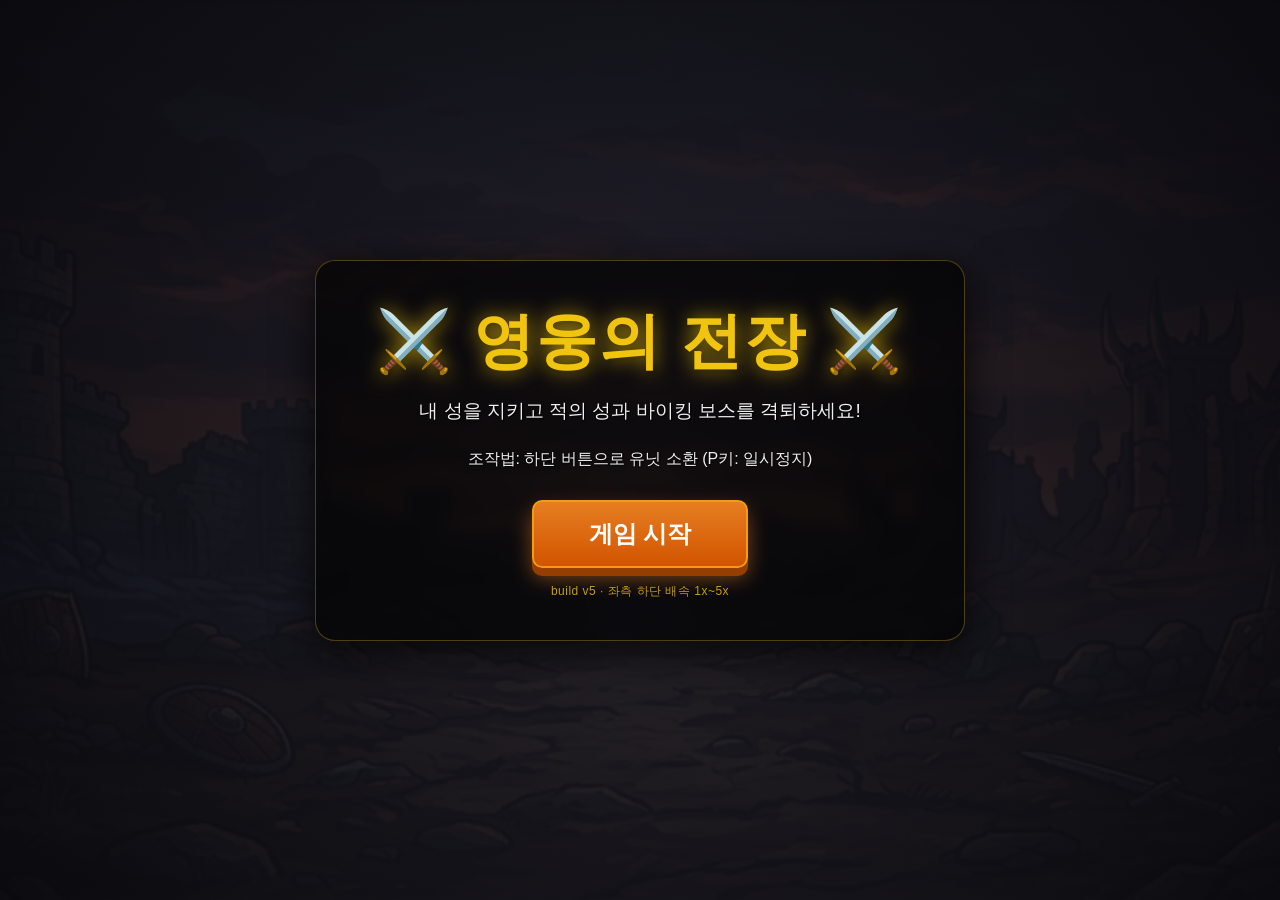
==== commit 30455074: "asdf" ====
--- a/index.html
+++ b/index.html
@@ -2,8 +2,9 @@
 <html lang="ko">
 <head>
   <meta charset="UTF-8">
+  <meta name="viewport" content="width=device-width, initial-scale=1.0">
   <title>팔라독 스타일 디펜스 - 영웅의 전장</title>
-  <link rel="stylesheet" href="style.css">
+  <link rel="stylesheet" href="style.css?v=5">
 </head>
 <body>
   <!-- 1. 시작 화면 -->
@@ -13,6 +14,7 @@
       <p class="subtitle">내 성을 지키고 적의 성과 바이킹 보스를 격퇴하세요!</p>
       <p class="subtitle" style="font-size: 1rem; margin-top: 10px;">조작법: 하단 버튼으로 유닛 소환 (P키: 일시정지)</p>
       <button id="start-btn">게임 시작</button>
+      <p class="build-tag">build v5 · 좌측 하단 배속 1x~5x</p>
     </div>
   </div>
 
@@ -43,7 +45,6 @@
 
   <!-- 3. 전투 화면 -->
   <div id="game-screen" style="display:none;">
-    <!-- 상단 UI -->
     <div id="ui-top">
       <div class="castle-ui-left">
         <span class="castle-label">🛡️ 내 성</span>
@@ -51,6 +52,9 @@
       </div>
       
       <div id="center-ui">
+        <div class="stage-info">
+          <span id="stage-level">스테이지 1 (Lv.1)</span>
+        </div>
         <div class="hero-info-badge">
           <img id="hero-avatar" src="hero_pantheon.png" alt="영웅" onerror="this.style.display='none'">
           <div>
@@ -69,30 +73,15 @@
       </div>
     </div>
 
-    <!-- 전장 캔버스 -->
     <canvas id="game-canvas"></canvas>
 
-    <!-- 하단 UI -->
     <div id="ui-bottom">
       <div id="skill-panel">
-        <button class="summon-btn" data-index="0">
-          <span class="cost">30</span>
-          <div class="summon-thumb"><img src="soldier.png" alt="유닛 1" onerror="this.style.display='none'"></div>
-          <span class="unit-name">유닛 1</span>
-        </button>
-        <button class="summon-btn" data-index="1">
-          <span class="cost">50</span>
-          <div class="summon-thumb"><img src="soldier.png" alt="유닛 2" onerror="this.style.display='none'"></div>
-          <span class="unit-name">유닛 2</span>
-        </button>
-        <button class="summon-btn" data-index="2">
-          <span class="cost">70</span>
-          <div class="summon-thumb"><img src="soldier.png" alt="유닛 3" onerror="this.style.display='none'"></div>
-          <span class="unit-name">유닛 3</span>
-        </button>
+        <button class="summon-btn" data-index="0"><span class="cost">30</span><div class="summon-thumb"><img src="soldier.png" onerror="this.style.display='none'"></div><span class="unit-name">유닛 1</span></button>
+        <button class="summon-btn" data-index="1"><span class="cost">50</span><div class="summon-thumb"><img src="soldier.png" onerror="this.style.display='none'"></div><span class="unit-name">유닛 2</span></button>
+        <button class="summon-btn" data-index="2"><span class="cost">70</span><div class="summon-thumb"><img src="soldier.png" onerror="this.style.display='none'"></div><span class="unit-name">유닛 3</span></button>
       </div>
       
-      <!-- 컨트롤 버튼 (일시정지, 음소거) -->
       <div id="control-panel">
         <button id="pause-btn">⏸️ 일시정지</button>
         <button id="mute-btn">🔊 소리 켬</button>
@@ -102,7 +91,15 @@
       <button id="restart-btn" style="display:none;">다시 시작</button>
     </div>
     
-    <!-- 일시정지 오버레이 -->
+    <div id="speed-panel">
+      <span class="speed-label">배속</span>
+      <button class="speed-btn active" data-speed="1">1x</button>
+      <button class="speed-btn" data-speed="2">2x</button>
+      <button class="speed-btn" data-speed="3">3x</button>
+      <button class="speed-btn" data-speed="4">4x</button>
+      <button class="speed-btn" data-speed="5">5x</button>
+    </div>
+
     <div id="pause-overlay" style="display:none;">
       <h1>⏸️ 일시정지</h1>
       <p>P키를 누르거나 아래 버튼을 눌러 재개하세요.</p>
@@ -110,6 +107,6 @@
     </div>
   </div>
 
-  <script src="game.js"></script>
+  <script src="game.js?v=5"></script>
 </body>
 </html>
--- a/style.css
+++ b/style.css
@@ -29,6 +29,7 @@
 h1 { font-size: 3.8rem; color: #f1c40f; text-shadow: 0 0 20px rgba(241, 196, 15, 0.8), 2px 2px 4px #000; letter-spacing: 2px; }
 h2 { font-size: 2.5rem; margin-bottom: 20px; text-shadow: 2px 2px 4px #000; color: #f1c40f; }
 .subtitle, p { font-size: 1.2rem; color: #eee; text-shadow: 1px 1px 2px #000; }
+.build-tag { font-size: 12px; color: #f1c40f; opacity: 0.8; letter-spacing: 0.5px; }
 
 #start-btn {
   padding: 16px 55px; font-size: 24px; font-weight: bold;
@@ -67,7 +68,6 @@
 #game-screen { position: relative; width: 100vw; height: 100vh; background: #111; }
 #game-canvas { display: block; width: 100%; height: 100%; }
 
-/* 상단 UI */
 #ui-top {
   position: absolute; top: 15px; left: 20px; right: 20px;
   display: flex; justify-content: space-between; align-items: center;
@@ -81,7 +81,13 @@
 .castle-hp-bar { width: 200px; height: 16px; background: #222; border: 1px solid #555; margin-top: 5px; border-radius: 8px; overflow: hidden; }
 #player-castle-hp, #enemy-castle-hp { height: 100%; transition: width 0.2s; border-radius: 6px; }
 
-#center-ui { text-align: center; display: flex; flex-direction: column; align-items: center; }
+#center-ui { text-align: center; display: flex; flex-direction: column; align-items: center; gap: 5px; }
+.stage-info {
+  font-size: 18px; font-weight: bold; color: #f1c40f;
+  text-shadow: 0 0 10px rgba(241, 196, 15, 0.8), 2px 2px 4px #000;
+  background: rgba(0,0,0,0.7); padding: 5px 15px; border-radius: 20px; border: 1px solid #f1c40f;
+}
+
 .hero-info-badge {
   display: flex; align-items: center; gap: 10px;
   background: rgba(15, 20, 30, 0.85); padding: 6px 16px;
@@ -93,11 +99,15 @@
 #mana-bar { width: 0%; height: 100%; background: linear-gradient(90deg, #2980b9, #8e44ad); transition: width 0.1s; }
 #mana-text { position: absolute; top: 50%; left: 50%; transform: translate(-50%, -50%); font-size: 11px; font-weight: bold; }
 
-/* 하단 소환 버튼 및 컨트롤 */
-#ui-bottom { position: absolute; bottom: 20px; left: 50%; transform: translateX(-50%); display: flex; flex-direction: column; align-items: center; gap: 15px; z-index: 5; }
-#skill-panel { display: flex; gap: 18px; }
+/* 반응형 하단 UI */
+#ui-bottom { 
+  position: absolute; bottom: 20px; left: 50%; transform: translateX(-50%); 
+  display: flex; flex-direction: column; align-items: center; gap: 15px; 
+  z-index: 5; width: 90%; max-width: 800px;
+}
+#skill-panel { display: flex; gap: 15px; justify-content: center; flex-wrap: wrap; }
 .summon-btn {
-  position: relative; width: 105px; height: 115px;
+  position: relative; width: 100px; height: 110px;
   background: linear-gradient(180deg, #34495e, #1a252f); border: 3px solid #7f8c8d; border-radius: 16px;
   color: #fff; font-size: 15px; font-weight: bold; cursor: pointer; box-shadow: 0 8px #111;
   transition: 0.1s; display: flex; flex-direction: column; justify-content: flex-end; align-items: center;
@@ -106,12 +116,11 @@
 .summon-btn:hover:not(:disabled) { border-color: #f1c40f; transform: translateY(-2px); box-shadow: 0 10px #111; }
 .summon-btn:active:not(:disabled) { transform: translateY(6px); box-shadow: 0 2px #111; }
 .summon-btn:disabled { opacity: 0.45; cursor: not-allowed; filter: grayscale(100%); }
-.summon-thumb { position: absolute; top: 12px; left: 50%; transform: translateX(-50%); width: 55px; height: 55px; display: flex; justify-content: center; align-items: center; pointer-events: none; }
+.summon-thumb { position: absolute; top: 10px; left: 50%; transform: translateX(-50%); width: 50px; height: 50px; display: flex; justify-content: center; align-items: center; pointer-events: none; }
 .summon-thumb img { max-width: 100%; max-height: 100%; object-fit: contain; }
-.summon-btn .cost { position: absolute; top: -8px; right: -8px; background: #2980b9; border: 2px solid #fff; border-radius: 50%; width: 32px; height: 32px; display: flex; justify-content: center; align-items: center; font-size: 12px; font-weight: bold; }
-.unit-name { font-size: 13px; color: #f1c40f; text-shadow: 1px 1px 2px #000; margin-top: auto; }
+.summon-btn .cost { position: absolute; top: -8px; right: -8px; background: #2980b9; border: 2px solid #fff; border-radius: 50%; width: 30px; height: 30px; display: flex; justify-content: center; align-items: center; font-size: 12px; font-weight: bold; }
+.unit-name { font-size: 12px; color: #f1c40f; text-shadow: 1px 1px 2px #000; margin-top: auto; }
 
-/* 컨트롤 패널 */
 #control-panel { display: flex; gap: 10px; }
 #control-panel button {
   padding: 8px 16px; font-size: 14px; font-weight: bold; border-radius: 8px;
@@ -120,13 +129,34 @@
 }
 #control-panel button:hover { background: #34495e; border-color: #f1c40f; }
 
+/* 좌측 하단 배속 컨트롤 */
+#speed-panel {
+  position: absolute; left: 20px; bottom: 20px;
+  display: flex; align-items: center; gap: 6px;
+  background: rgba(0, 0, 0, 0.7); padding: 8px 10px; border-radius: 12px;
+  border: 1px solid #444; z-index: 6;
+}
+.speed-label { font-size: 13px; font-weight: bold; color: #f1c40f; margin-right: 4px; text-shadow: 1px 1px 2px #000; }
+.speed-btn {
+  min-width: 38px; padding: 6px 8px; font-size: 13px; font-weight: bold;
+  color: #fff; background: #2c3e50; border: 1px solid #7f8c8d; border-radius: 8px;
+  cursor: pointer; transition: 0.15s;
+}
+.speed-btn:hover { background: #34495e; border-color: #f1c40f; }
+.speed-btn.active { background: linear-gradient(to bottom, #e67e22, #d35400); border-color: #f1c40f; color: #fff; }
+
+@media (max-width: 1000px) {
+  #speed-panel { left: 10px; bottom: 10px; padding: 6px; gap: 4px; flex-direction: column; align-items: stretch; }
+  .speed-label { margin: 0 0 2px 0; text-align: center; }
+  .speed-btn { min-width: 34px; padding: 5px 6px; font-size: 12px; }
+}
+
 #restart-btn {
   padding: 15px 32px; font-size: 18px; font-weight: bold; background: linear-gradient(to bottom, #e74c3c, #c0392b);
   color: white; border: 2px solid #ff7675; border-radius: 10px; cursor: pointer; box-shadow: 0 6px #78281f;
-  position: absolute; bottom: 0; right: -140px;
+  margin-top: 10px;
 }
 
-/* 일시정지 오버레이 */
 #pause-overlay {
   position: absolute; top: 0; left: 0; width: 100%; height: 100%;
   background: rgba(0, 0, 0, 0.75); display: flex; flex-direction: column; justify-content: center; align-items: center;
@@ -140,4 +170,4 @@
   border: 2px solid #55efc4; border-radius: 10px; cursor: pointer;
   box-shadow: 0 6px #1e8449;
 }
-#resume-btn:active { transform: translateY(4px); box-shadow: 0 2px #1e8449; }+#resume-btn:active { transform: translateY(4px); box-shadow: 0 2px #1e8449; }
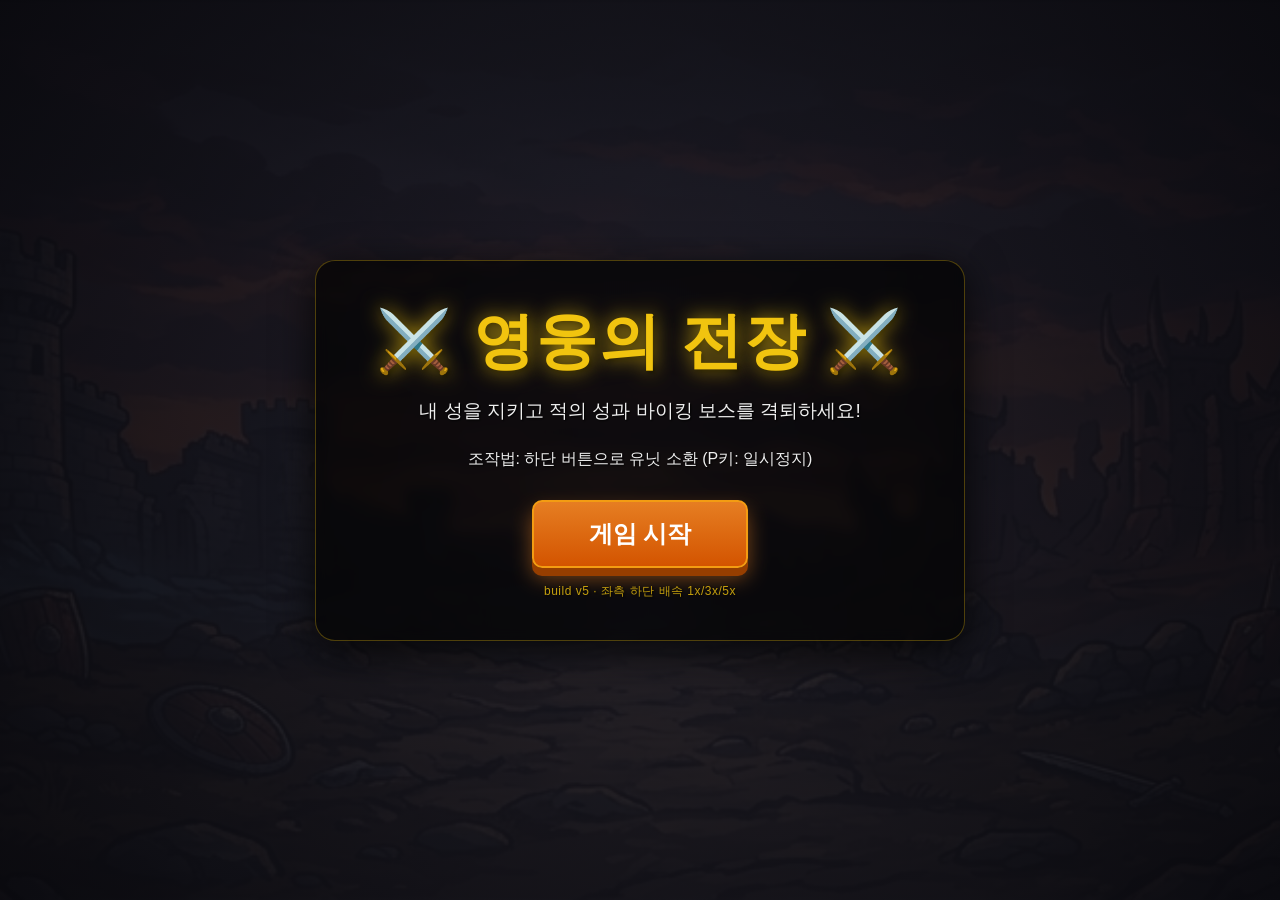
==== commit 6a1f2c7e: "asdf" ====
--- a/index.html
+++ b/index.html
@@ -14,7 +14,7 @@
       <p class="subtitle">내 성을 지키고 적의 성과 바이킹 보스를 격퇴하세요!</p>
       <p class="subtitle" style="font-size: 1rem; margin-top: 10px;">조작법: 하단 버튼으로 유닛 소환 (P키: 일시정지)</p>
       <button id="start-btn">게임 시작</button>
-      <p class="build-tag">build v5 · 좌측 하단 배속 1x~5x</p>
+      <p class="build-tag">build v5 · 좌측 하단 배속 1x/3x/5x</p>
     </div>
   </div>
 
@@ -94,9 +94,7 @@
     <div id="speed-panel">
       <span class="speed-label">배속</span>
       <button class="speed-btn active" data-speed="1">1x</button>
-      <button class="speed-btn" data-speed="2">2x</button>
       <button class="speed-btn" data-speed="3">3x</button>
-      <button class="speed-btn" data-speed="4">4x</button>
       <button class="speed-btn" data-speed="5">5x</button>
     </div>
 
